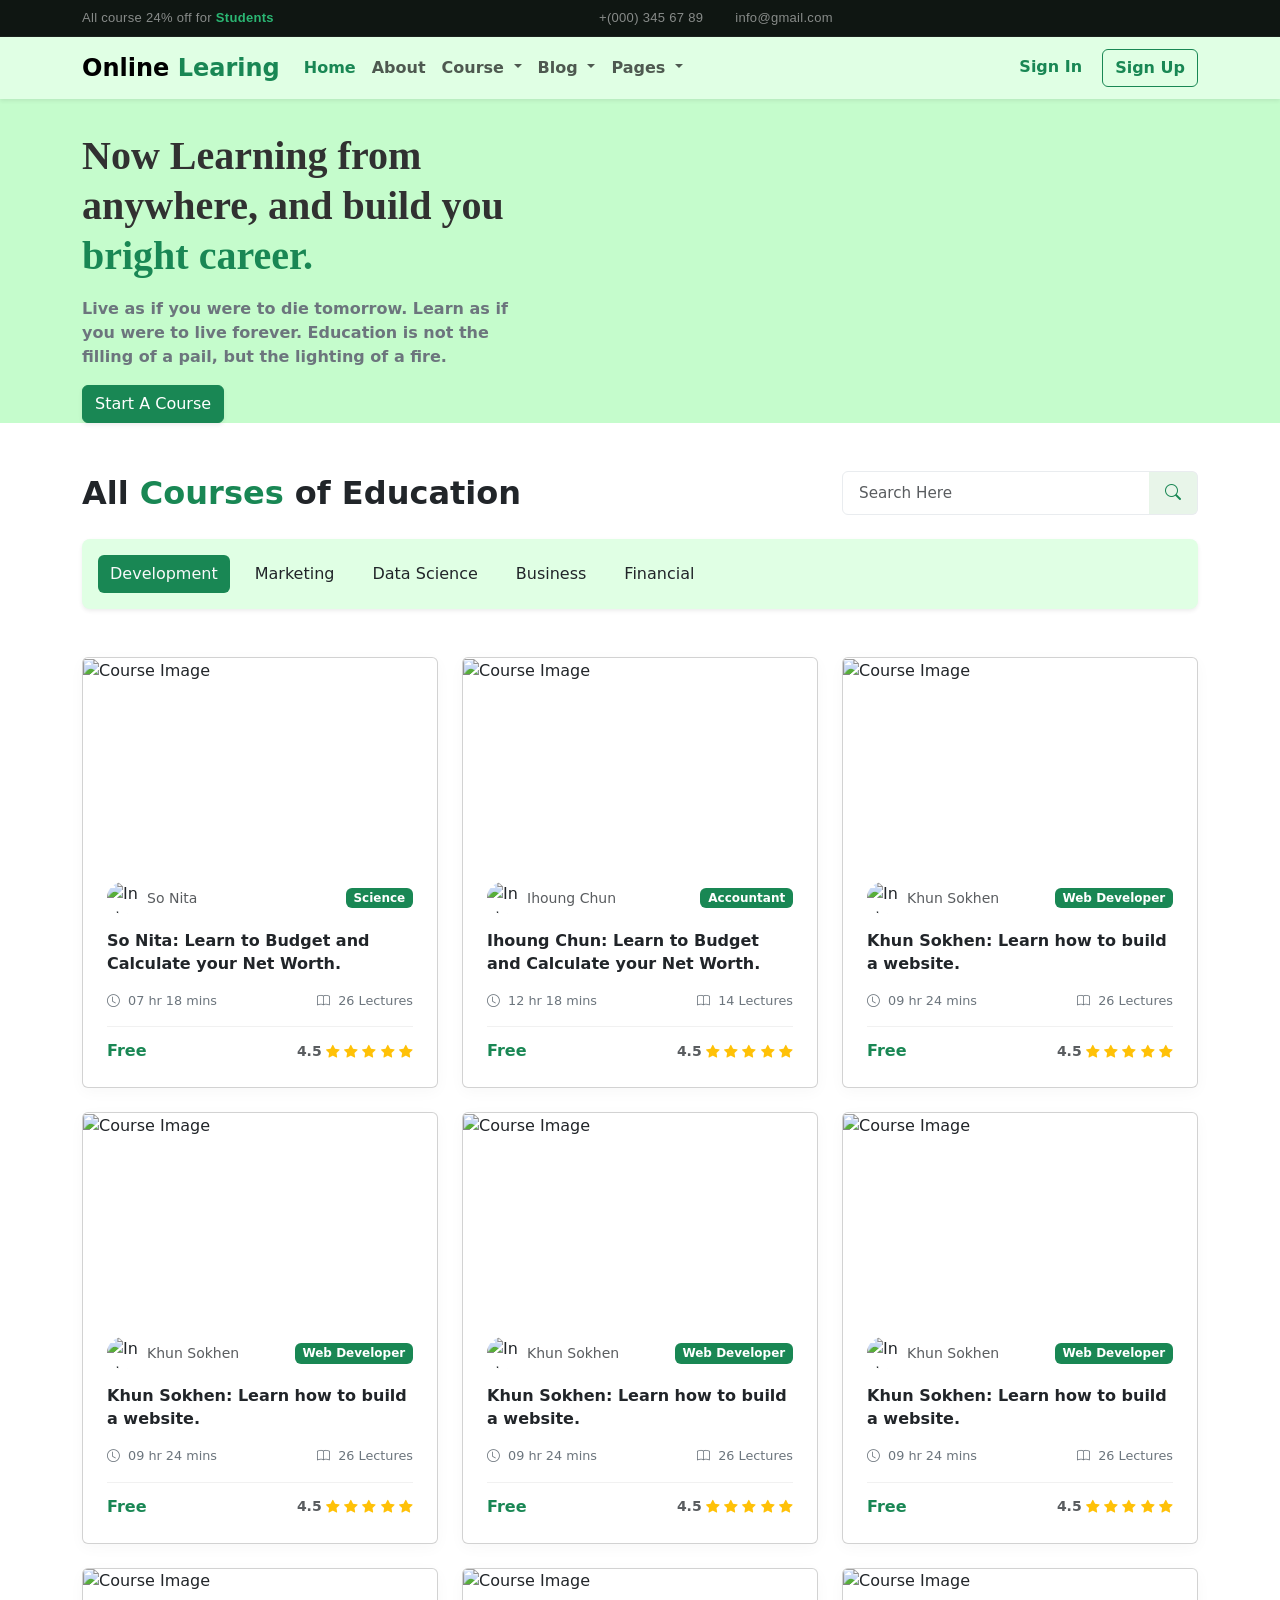
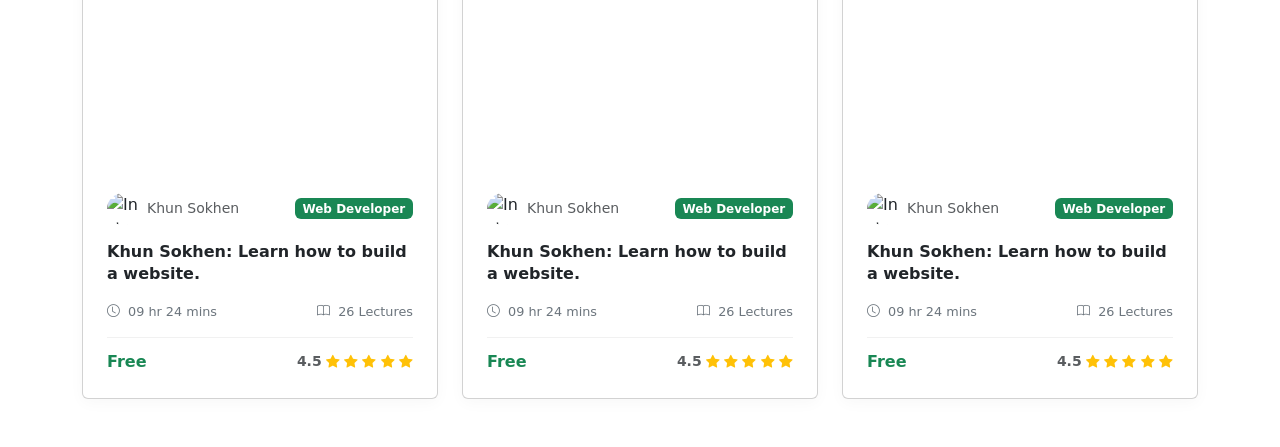
==== index.html @ b57fc587 "a work" ====
<!DOCTYPE html>
<html lang="en">

<head>
    <meta charset="UTF-8">
    <meta name="viewport" content="width=device-width, initial-scale=1.0">
    <title>Document</title>
    <link rel="stylesheet" href="./Style/index.css">
    <link rel="stylesheet" href="./bootstrap-5.3.8-dist/css/bootstrap.min.css">
    <link rel="stylesheet" href="https://cdnjs.cloudflare.com/ajax/libs/font-awesome/7.0.1/css/all.min.css"
        integrity="sha512-2SwdPD6INVrV/lHTZbO2nodKhrnDdJK9/kg2XD1r9uGqPo1cUbujc+IYdlYdEErWNu69gVcYgdxlmVmzTWnetw=="
        crossorigin="anonymous" referrerpolicy="no-referrer" />
    <link href="https://cdn.jsdelivr.net/npm/bootstrap-icons@1.11.1/font/bootstrap-icons.css" rel="stylesheet">
</head>

<body>

    <div class="container-fluid p-0" style="background-color: rgb(197, 252, 204);">

        <!-- Top bar -->

        <div class="container-fluid top-bar">
            <div class="container py-2 d-flex justify-content-between align-items-center">
                <div class="top-bar-left">
                    <p class="m-0 text-white-50 small">
                        All course 24% off for <span class="text-success fw-semibold">Students</span>
                    </p>
                </div>

                <div class="top-bar-center d-flex gap-4">
                    <div class="contact-item d-flex align-items-center gap-2 text-white-50 small">
                        <i class="fa-solid fa-phone text-success"></i>
                        <span>+(000) 345 67 89</span>
                    </div>
                    <div class="contact-item d-flex align-items-center gap-2 text-white-50 small">
                        <i class="fa-solid fa-envelope text-success"></i>
                        <span>info@gmail.com</span>
                    </div>
                </div>
                <div class="top-bar-right d-flex gap-3 text-white-50">
                    <a href="#" class="text-reset dread-none"><i class="fa-brands fa-facebook-f small"></i></a>
                    <a href="#" class="text-reset dread-none"><i class="fa-brands fa-twitter small"></i></a>
                    <a href="#" class="text-reset dread-none"><i class="fa-brands fa-skype small"></i></a>
                    <a href="#" class="text-reset dread-none"><i class="fa-brands fa-instagram small"></i></a>
                </div>
            </div>
        </div>

        <!-- nav bar -->

        <nav class="navbar navbar-expand-lg shadow-sm mb-2" style="background-color: rgb(224, 255, 228);">
            <div class="container">
                <a class="navbar-brand fw-semibold fs-4" href="#">Online <span
                        class="text-success fw-semibold">Learing</span></a>
                <div class="collapse navbar-collapse" id="navbarScroll">
                    <ul class="navbar-nav me-auto my-2 my-lg-0 navbar-nav-scroll" style="--bs-scroll-height: 100px;">
                        <li class="nav-item">
                            <a class="nav-link active text-success fw-semibold" aria-current="page" href="./index.html">Home</a>
                        </li>
                        <li class="nav-item">
                            <a class="nav-link fw-semibold" href="./Page/about.html">About</a>
                        </li>
                        <li class="nav-item dropdown">
                            <a class="nav-link dropdown-toggle fw-semibold" href="#" role="button"
                                data-bs-toggle="dropdown" aria-expanded="false">
                                Course
                            </a>
                            <ul class="dropdown-menu">
                                <li><a class="dropdown-item fw-semibold" href="./Page/course.html">HTML</a></li>
                                <li><a class="dropdown-item fw-semibold" href="./Page/course.html">CSS</a></li>
                                <li><a class="dropdown-item fw-semibold" href="./Page/course.html">JS</a></li>
                            </ul>
                        </li>
                        <li class="nav-item dropdown">
                            <a class="nav-link dropdown-toggle fw-semibold" href="#" role="button"
                                data-bs-toggle="dropdown" aria-expanded="false">
                                Blog
                            </a>
                            <ul class="dropdown-menu">
                                <li><a class="dropdown-item fw-semibold" href="./Page/blog.html">Social Sharing</a></li>
                                <li><a class="dropdown-item fw-semibold" href="./Page/blog.html">Related Posts</a></li>
                            </ul>
                        </li>
                        <li class="nav-item dropdown">
                            <a class="nav-link dropdown-toggle fw-semibold" href="#" role="button"
                                data-bs-toggle="dropdown" aria-expanded="false">
                                Pages
                            </a>
                            <ul class="dropdown-menu">
                                <li><a class="dropdown-item fw-semibold" href="./Page/page.html">Free Courses</a></li>
                                <li><a class="dropdown-item fw-semibold" href="./Page/page.html">Top Courses</a></li>
                            </ul>
                        </li>
                    </ul>
                    <div class="d-flex gap-2">
                        <form href="./Page/sign-in.html">
                            <button class="btn btn-outline-success fw-semibold border-0" type="submit">Sign In</button>
                        </form >
                        <form href="./Page/sign-up.html">
                            <button class="btn btn-outline-success fw-semibold" type="submit">Sign Up</button>
                        </form>
                    </div>
                </div>
            </div>
        </nav>

        <!-- modal  -->

        <div class="container wrap-container-model">
            <div class="row">
                <div class="col-md-5 mt-2 fw-semibold">
                    <p class="title">Now Learning from anywhere, and build you <span class="text-success">bright
                            career.</span></p>
                    <div class="text text-secondary">
                        <p>Live as if you were to die tomorrow. Learn as if you were to live forever. Education is not
                            the filling of a pail, but the lighting of a fire.</p>
                    </div>
                    <button class="btn btn-success shadow-sm">Start A Course</button>
                </div>
                <div class="col-md-7">
                    <img class="img-fluid w-100 p-4"
                        src="https://edlinguist.com/wp-content/uploads/2021/01/learn--scaled.jpg" alt="">
                </div>
            </div>
        </div>
    </div>

    <!-- Search and category -->

    <div class="container my-5" >
        <div class="row align-items-center mb-4 gy-3">
            <div class="col-md-6 col-lg-8">
                <h2 class="section-title mb-0">All <span>Courses</span> of Education</h2>
            </div>
            <div class="col-md-6 col-lg-4">
                <div class="input-group search-container">
                    <input type="text" class="form-control" placeholder="Search Here" aria-label="Search Courses">
                    <button class="btn btn-search" type="button">
                        <i class="bi bi-search"></i>
                    </button>
                </div>
            </div>
        </div>

        <div class="d-flex flex-wrap category-tabs p-3 shadow-sm rounded-3" style="background-color: rgb(224, 255, 228);">
            <button class="btn btn-category active border-0 bg-success text-light" type="button">Development</button>
            <button class="btn btn-category" type="button">Marketing</button>
            <button class="btn btn-category" type="button">Data Science</button>
            <button class="btn btn-category" type="button">Business</button>
            <button class="btn btn-category" type="button">Financial</button>
        </div>
    </div>

    <!-- Card -->

    <div class="container my-5">
        <div class="row row-cols-1 row-cols-md-3 g-4">

            <div class="col">
                <div class="card h-100 course-card">
                    <div class="course-img-wrapper">
                        <img src="https://images.unsplash.com/photo-1522202176988-66273c2fd55f?q=80&w=600&auto=format&fit=crop"
                            alt="Course Image">
                    </div>

                    <div class="card-body d-flex flex-column p-4">
                        <div class="d-flex justify-content-between align-items-center mb-3">
                            <div class="d-flex align-items-center">
                                <img src="https://images.unsplash.com/photo-1534528741775-53994a69daeb?q=80&w=100&auto=format&fit=crop"
                                    class="instructor-img me-2" alt="Instructor">
                                <span class="small text-muted fw-medium">So Nita</span>
                            </div>
                            <span class="badge badge-category small bg-success">Science</span>
                        </div>

                        <h5 class="course-title mb-3">
                            So Nita: Learn to Budget and Calculate your Net Worth.
                        </h5>

                        <div class="d-flex justify-content-between course-meta mb-3">
                            <span><i class="bi bi-clock me-1"></i> 07 hr 18 mins</span>
                            <span><i class="bi bi-book me-1"></i> 26 Lectures</span>
                        </div>

                        <div class="d-flex justify-content-between align-items-center course-footer mt-auto">
                            <span class="text-price">Free</span>
                            <div class="d-flex align-items-center">
                                <span class="me-1 small fw-bold text-muted">4.5</span>
                                <div class="rating-stars">
                                    <i class="bi bi-star-fill"></i>
                                    <i class="bi bi-star-fill"></i>
                                    <i class="bi bi-star-fill"></i>
                                    <i class="bi bi-star-fill"></i>
                                    <i class="bi bi-star-fill"></i>
                                </div>
                            </div>
                        </div>
                    </div>
                </div>
            </div>

            <div class="col">
                <div class="card h-100 course-card">
                    <div class="course-img-wrapper">
                        <img src="https://blog.cuw.edu/wp-content/uploads/accounting-e1697033681666.jpg"
                            alt="Course Image">
                    </div>

                    <div class="card-body d-flex flex-column p-4">
                        <div class="d-flex justify-content-between align-items-center mb-3">
                            <div class="d-flex align-items-center">
                                <img src="https://plus.unsplash.com/premium_photo-1689568126014-06fea9d5d341?fm=jpg&q=60&w=3000&auto=format&fit=crop&ixlib=rb-4.1.0&ixid=M3wxMjA3fDB8MHxzZWFyY2h8MXx8cHJvZmlsZXxlbnwwfHwwfHx8MA%3D%3D"
                                    class="instructor-img me-2" alt="Instructor">
                                <span class="small text-muted fw-medium">Ihoung Chun</span>
                            </div>
                            <span class="badge badge-category small bg-success">Accountant</span>
                        </div>

                        <h5 class="course-title mb-3">
                            Ihoung Chun: Learn to Budget and Calculate your Net Worth.
                        </h5>

                        <div class="d-flex justify-content-between course-meta mb-3">
                            <span><i class="bi bi-clock me-1"></i> 12 hr 18 mins</span>
                            <span><i class="bi bi-book me-1"></i> 14 Lectures</span>
                        </div>

                        <div class="d-flex justify-content-between align-items-center course-footer mt-auto">
                            <span class="text-price">Free</span>
                            <div class="d-flex align-items-center">
                                <span class="me-1 small fw-bold text-muted">4.5</span>
                                <div class="rating-stars">
                                    <i class="bi bi-star-fill"></i>
                                    <i class="bi bi-star-fill"></i>
                                    <i class="bi bi-star-fill"></i>
                                    <i class="bi bi-star-fill"></i>
                                    <i class="bi bi-star-fill"></i>
                                </div>
                            </div>
                        </div>
                    </div>
                </div>
            </div>

            <div class="col">
                <div class="card h-100 course-card">
                    <div class="course-img-wrapper">
                        <img src="https://thumbor.forbes.com/thumbor/fit-in/900x510/https://www.forbes.com/advisor/wp-content/uploads/2025/01/How-To-Build-A-Website-For-Free-e1737009948877.png"
                            alt="Course Image">
                    </div>

                    <div class="card-body d-flex flex-column p-4">
                        <div class="d-flex justify-content-between align-items-center mb-3">
                            <div class="d-flex align-items-center">
                                <img src="https://images.unsplash.com/photo-1535713875002-d1d0cf377fde?fm=jpg&q=60&w=3000&auto=format&fit=crop&ixlib=rb-4.1.0&ixid=M3wxMjA3fDB8MHxzZWFyY2h8Mnx8bWFsZSUyMHByb2ZpbGV8ZW58MHx8MHx8fDA%3D"
                                    class="instructor-img me-2" alt="Instructor">
                                <span class="small text-muted fw-medium">Khun Sokhen</span>
                            </div>
                            <span class="badge badge-category small bg-success">Web Developer</span>
                        </div>

                        <h5 class="course-title mb-3">
                            Khun Sokhen: Learn how to build a website.
                        </h5>

                        <div class="d-flex justify-content-between course-meta mb-3">
                            <span><i class="bi bi-clock me-1"></i> 09 hr 24 mins</span>
                            <span><i class="bi bi-book me-1"></i> 26 Lectures</span>
                        </div>

                        <div class="d-flex justify-content-between align-items-center course-footer mt-auto">
                            <span class="text-price">Free</span>
                            <div class="d-flex align-items-center">
                                <span class="me-1 small fw-bold text-muted">4.5</span>
                                <div class="rating-stars">
                                    <i class="bi bi-star-fill"></i>
                                    <i class="bi bi-star-fill"></i>
                                    <i class="bi bi-star-fill"></i>
                                    <i class="bi bi-star-fill"></i>
                                    <i class="bi bi-star-fill"></i>
                                </div>
                            </div>
                        </div>
                    </div>
                </div>
            </div>
            <div class="col">
                <div class="card h-100 course-card">
                    <div class="course-img-wrapper">
                        <img src="https://thumbor.forbes.com/thumbor/fit-in/900x510/https://www.forbes.com/advisor/wp-content/uploads/2025/01/How-To-Build-A-Website-For-Free-e1737009948877.png"
                            alt="Course Image">
                    </div>

                    <div class="card-body d-flex flex-column p-4">
                        <div class="d-flex justify-content-between align-items-center mb-3">
                            <div class="d-flex align-items-center">
                                <img src="https://images.unsplash.com/photo-1535713875002-d1d0cf377fde?fm=jpg&q=60&w=3000&auto=format&fit=crop&ixlib=rb-4.1.0&ixid=M3wxMjA3fDB8MHxzZWFyY2h8Mnx8bWFsZSUyMHByb2ZpbGV8ZW58MHx8MHx8fDA%3D"
                                    class="instructor-img me-2" alt="Instructor">
                                <span class="small text-muted fw-medium">Khun Sokhen</span>
                            </div>
                            <span class="badge badge-category small bg-success">Web Developer</span>
                        </div>

                        <h5 class="course-title mb-3">
                            Khun Sokhen: Learn how to build a website.
                        </h5>

                        <div class="d-flex justify-content-between course-meta mb-3">
                            <span><i class="bi bi-clock me-1"></i> 09 hr 24 mins</span>
                            <span><i class="bi bi-book me-1"></i> 26 Lectures</span>
                        </div>

                        <div class="d-flex justify-content-between align-items-center course-footer mt-auto">
                            <span class="text-price">Free</span>
                            <div class="d-flex align-items-center">
                                <span class="me-1 small fw-bold text-muted">4.5</span>
                                <div class="rating-stars">
                                    <i class="bi bi-star-fill"></i>
                                    <i class="bi bi-star-fill"></i>
                                    <i class="bi bi-star-fill"></i>
                                    <i class="bi bi-star-fill"></i>
                                    <i class="bi bi-star-fill"></i>
                                </div>
                            </div>
                        </div>
                    </div>
                </div>
            </div>
            <div class="col">
                <div class="card h-100 course-card">
                    <div class="course-img-wrapper">
                        <img src="https://thumbor.forbes.com/thumbor/fit-in/900x510/https://www.forbes.com/advisor/wp-content/uploads/2025/01/How-To-Build-A-Website-For-Free-e1737009948877.png"
                            alt="Course Image">
                    </div>

                    <div class="card-body d-flex flex-column p-4">
                        <div class="d-flex justify-content-between align-items-center mb-3">
                            <div class="d-flex align-items-center">
                                <img src="https://images.unsplash.com/photo-1535713875002-d1d0cf377fde?fm=jpg&q=60&w=3000&auto=format&fit=crop&ixlib=rb-4.1.0&ixid=M3wxMjA3fDB8MHxzZWFyY2h8Mnx8bWFsZSUyMHByb2ZpbGV8ZW58MHx8MHx8fDA%3D"
                                    class="instructor-img me-2" alt="Instructor">
                                <span class="small text-muted fw-medium">Khun Sokhen</span>
                            </div>
                            <span class="badge badge-category small bg-success">Web Developer</span>
                        </div>

                        <h5 class="course-title mb-3">
                            Khun Sokhen: Learn how to build a website.
                        </h5>

                        <div class="d-flex justify-content-between course-meta mb-3">
                            <span><i class="bi bi-clock me-1"></i> 09 hr 24 mins</span>
                            <span><i class="bi bi-book me-1"></i> 26 Lectures</span>
                        </div>

                        <div class="d-flex justify-content-between align-items-center course-footer mt-auto">
                            <span class="text-price">Free</span>
                            <div class="d-flex align-items-center">
                                <span class="me-1 small fw-bold text-muted">4.5</span>
                                <div class="rating-stars">
                                    <i class="bi bi-star-fill"></i>
                                    <i class="bi bi-star-fill"></i>
                                    <i class="bi bi-star-fill"></i>
                                    <i class="bi bi-star-fill"></i>
                                    <i class="bi bi-star-fill"></i>
                                </div>
                            </div>
                        </div>
                    </div>
                </div>
            </div>
            <div class="col">
                <div class="card h-100 course-card">
                    <div class="course-img-wrapper">
                        <img src="https://thumbor.forbes.com/thumbor/fit-in/900x510/https://www.forbes.com/advisor/wp-content/uploads/2025/01/How-To-Build-A-Website-For-Free-e1737009948877.png"
                            alt="Course Image">
                    </div>

                    <div class="card-body d-flex flex-column p-4">
                        <div class="d-flex justify-content-between align-items-center mb-3">
                            <div class="d-flex align-items-center">
                                <img src="https://images.unsplash.com/photo-1535713875002-d1d0cf377fde?fm=jpg&q=60&w=3000&auto=format&fit=crop&ixlib=rb-4.1.0&ixid=M3wxMjA3fDB8MHxzZWFyY2h8Mnx8bWFsZSUyMHByb2ZpbGV8ZW58MHx8MHx8fDA%3D"
                                    class="instructor-img me-2" alt="Instructor">
                                <span class="small text-muted fw-medium">Khun Sokhen</span>
                            </div>
                            <span class="badge badge-category small bg-success">Web Developer</span>
                        </div>

                        <h5 class="course-title mb-3">
                            Khun Sokhen: Learn how to build a website.
                        </h5>

                        <div class="d-flex justify-content-between course-meta mb-3">
                            <span><i class="bi bi-clock me-1"></i> 09 hr 24 mins</span>
                            <span><i class="bi bi-book me-1"></i> 26 Lectures</span>
                        </div>

                        <div class="d-flex justify-content-between align-items-center course-footer mt-auto">
                            <span class="text-price">Free</span>
                            <div class="d-flex align-items-center">
                                <span class="me-1 small fw-bold text-muted">4.5</span>
                                <div class="rating-stars">
                                    <i class="bi bi-star-fill"></i>
                                    <i class="bi bi-star-fill"></i>
                                    <i class="bi bi-star-fill"></i>
                                    <i class="bi bi-star-fill"></i>
                                    <i class="bi bi-star-fill"></i>
                                </div>
                            </div>
                        </div>
                    </div>
                </div>
            </div>
            <div class="col">
                <div class="card h-100 course-card">
                    <div class="course-img-wrapper">
                        <img src="https://thumbor.forbes.com/thumbor/fit-in/900x510/https://www.forbes.com/advisor/wp-content/uploads/2025/01/How-To-Build-A-Website-For-Free-e1737009948877.png"
                            alt="Course Image">
                    </div>

                    <div class="card-body d-flex flex-column p-4">
                        <div class="d-flex justify-content-between align-items-center mb-3">
                            <div class="d-flex align-items-center">
                                <img src="https://images.unsplash.com/photo-1535713875002-d1d0cf377fde?fm=jpg&q=60&w=3000&auto=format&fit=crop&ixlib=rb-4.1.0&ixid=M3wxMjA3fDB8MHxzZWFyY2h8Mnx8bWFsZSUyMHByb2ZpbGV8ZW58MHx8MHx8fDA%3D"
                                    class="instructor-img me-2" alt="Instructor">
                                <span class="small text-muted fw-medium">Khun Sokhen</span>
                            </div>
                            <span class="badge badge-category small bg-success">Web Developer</span>
                        </div>

                        <h5 class="course-title mb-3">
                            Khun Sokhen: Learn how to build a website.
                        </h5>

                        <div class="d-flex justify-content-between course-meta mb-3">
                            <span><i class="bi bi-clock me-1"></i> 09 hr 24 mins</span>
                            <span><i class="bi bi-book me-1"></i> 26 Lectures</span>
                        </div>

                        <div class="d-flex justify-content-between align-items-center course-footer mt-auto">
                            <span class="text-price">Free</span>
                            <div class="d-flex align-items-center">
                                <span class="me-1 small fw-bold text-muted">4.5</span>
                                <div class="rating-stars">
                                    <i class="bi bi-star-fill"></i>
                                    <i class="bi bi-star-fill"></i>
                                    <i class="bi bi-star-fill"></i>
                                    <i class="bi bi-star-fill"></i>
                                    <i class="bi bi-star-fill"></i>
                                </div>
                            </div>
                        </div>
                    </div>
                </div>
            </div>
            <div class="col">
                <div class="card h-100 course-card">
                    <div class="course-img-wrapper">
                        <img src="https://thumbor.forbes.com/thumbor/fit-in/900x510/https://www.forbes.com/advisor/wp-content/uploads/2025/01/How-To-Build-A-Website-For-Free-e1737009948877.png"
                            alt="Course Image">
                    </div>

                    <div class="card-body d-flex flex-column p-4">
                        <div class="d-flex justify-content-between align-items-center mb-3">
                            <div class="d-flex align-items-center">
                                <img src="https://images.unsplash.com/photo-1535713875002-d1d0cf377fde?fm=jpg&q=60&w=3000&auto=format&fit=crop&ixlib=rb-4.1.0&ixid=M3wxMjA3fDB8MHxzZWFyY2h8Mnx8bWFsZSUyMHByb2ZpbGV8ZW58MHx8MHx8fDA%3D"
                                    class="instructor-img me-2" alt="Instructor">
                                <span class="small text-muted fw-medium">Khun Sokhen</span>
                            </div>
                            <span class="badge badge-category small bg-success">Web Developer</span>
                        </div>

                        <h5 class="course-title mb-3">
                            Khun Sokhen: Learn how to build a website.
                        </h5>

                        <div class="d-flex justify-content-between course-meta mb-3">
                            <span><i class="bi bi-clock me-1"></i> 09 hr 24 mins</span>
                            <span><i class="bi bi-book me-1"></i> 26 Lectures</span>
                        </div>

                        <div class="d-flex justify-content-between align-items-center course-footer mt-auto">
                            <span class="text-price">Free</span>
                            <div class="d-flex align-items-center">
                                <span class="me-1 small fw-bold text-muted">4.5</span>
                                <div class="rating-stars">
                                    <i class="bi bi-star-fill"></i>
                                    <i class="bi bi-star-fill"></i>
                                    <i class="bi bi-star-fill"></i>
                                    <i class="bi bi-star-fill"></i>
                                    <i class="bi bi-star-fill"></i>
                                </div>
                            </div>
                        </div>
                    </div>
                </div>
            </div>
            <div class="col">
                <div class="card h-100 course-card">
                    <div class="course-img-wrapper">
                        <img src="https://thumbor.forbes.com/thumbor/fit-in/900x510/https://www.forbes.com/advisor/wp-content/uploads/2025/01/How-To-Build-A-Website-For-Free-e1737009948877.png"
                            alt="Course Image">
                    </div>

                    <div class="card-body d-flex flex-column p-4">
                        <div class="d-flex justify-content-between align-items-center mb-3">
                            <div class="d-flex align-items-center">
                                <img src="https://images.unsplash.com/photo-1535713875002-d1d0cf377fde?fm=jpg&q=60&w=3000&auto=format&fit=crop&ixlib=rb-4.1.0&ixid=M3wxMjA3fDB8MHxzZWFyY2h8Mnx8bWFsZSUyMHByb2ZpbGV8ZW58MHx8MHx8fDA%3D"
                                    class="instructor-img me-2" alt="Instructor">
                                <span class="small text-muted fw-medium">Khun Sokhen</span>
                            </div>
                            <span class="badge badge-category small bg-success">Web Developer</span>
                        </div>

                        <h5 class="course-title mb-3">
                            Khun Sokhen: Learn how to build a website.
                        </h5>

                        <div class="d-flex justify-content-between course-meta mb-3">
                            <span><i class="bi bi-clock me-1"></i> 09 hr 24 mins</span>
                            <span><i class="bi bi-book me-1"></i> 26 Lectures</span>
                        </div>

                        <div class="d-flex justify-content-between align-items-center course-footer mt-auto">
                            <span class="text-price">Free</span>
                            <div class="d-flex align-items-center">
                                <span class="me-1 small fw-bold text-muted">4.5</span>
                                <div class="rating-stars">
                                    <i class="bi bi-star-fill"></i>
                                    <i class="bi bi-star-fill"></i>
                                    <i class="bi bi-star-fill"></i>
                                    <i class="bi bi-star-fill"></i>
                                    <i class="bi bi-star-fill"></i>
                                </div>
                            </div>
                        </div>
                    </div>
                </div>
            </div>

        </div>
    </div>

    <!-- card here -->

</body>
<script src="./bootstrap-5.3.8-dist/js/bootstrap.bundle.min.js"></script>

</html>
---- Style/index.css ----
body {
    width: 100%;
    height: auto;
    background-color: blue;
}

.top-bar {
    background-color: #0f1612;
    font-family: sans-serif;
    border-bottom: 1px solid rgba(255, 255, 255, 0.05);
}

.top-bar p,
.top-bar span {
    font-size: 13px;
    letter-spacing: 0.3px;
}

.top-bar .text-success {
    color: #2bb673 !important;
}

.top-bar-right a {
    transition: color 0.2s ease-in-out;
}

.top-bar-right a:hover {
    color: #2bb673 !important;
}

.wrap-container-model .title {
    font-size: 40px;
    font-family: 'Poppins';
    margin-top: 16px;
    line-height: 50px;
    color: rgb(49, 49, 49);
}

/* card */

.course-card {
    border: none;
    border-radius: 12px;
    overflow: hidden;
    box-shadow: 0 4px 15px rgba(0, 0, 0, 0.03);
    background: #ffffff;
    transition: transform 0.2s ease;
}

.course-card:hover {
    transform: translateY(-5px);
}

.course-img-wrapper {
    position: relative;
    height: 200px;
    overflow: hidden;
}

.course-img-wrapper img {
    width: 100%;
    height: 100%;
    object-fit: cover;
}

.instructor-img {
    width: 32px;
    height: 32px;
    border-radius: 50%;
    object-fit: cover;
}

.badge-category {
    color: #198754;
    font-weight: 500;
    padding: 6px 12px;
    border-radius: 4px;
}

.course-title {
    font-size: 1rem;
    font-weight: 600;
    line-height: 1.4;
    color: #212529;
    min-height: 45px;
}

.course-meta {
    font-size: 0.8rem;
    color: #6c757d;
}

.course-footer {
    border-top: 1px solid #f1f1f1;
    padding-top: 12px;
}

.text-price {
    color: #198754;
    font-weight: 700;
}

.rating-stars {
    color: #ffc107;
    font-size: 0.85rem;
}

/* search and category */

.section-title {
    font-weight: 700;
    color: #212529;
}

.section-title span {
    color: #198754;
}

.search-container .form-control {
    border: 1px solid #e9ecef;
    border-radius: 6px 0 0 6px;
    padding: 10px 16px;
    font-size: 0.95rem;
    color: #6c757d;
}

.search-container .form-control:focus {
    box-shadow: none;
    border-color: #198754;
}

.search-container .btn-search {
    background-color: #e8f5e9;
    border: 1px solid #e9ecef;
    border-left: none;
    color: #198754;
    border-radius: 0 6px 6px 0;
    padding: 0 16px;
}

.search-container .btn-search:hover {
    background-color: #d4edda;
}

.category-tabs {
    gap: 12px;
}

.btn-category {
    background: #ffffff;
    color: #495057;
    border: 1px solid #e9ecef;
    border-radius: 6px;
    padding: 8px 20px;
    font-size: 0.9rem;
    font-weight: 500;
    transition: all 0.2s ease;
}

.btn-category:hover {
    background-color: #f1f3f5;
    color: #212529;
}
.btn-category:active {
    background-color: #219921;
    color: #ffffff;
}

.btn-category.active {
    background-color: #198754;
    color: #ffffff;
    border-color: #198754;
}
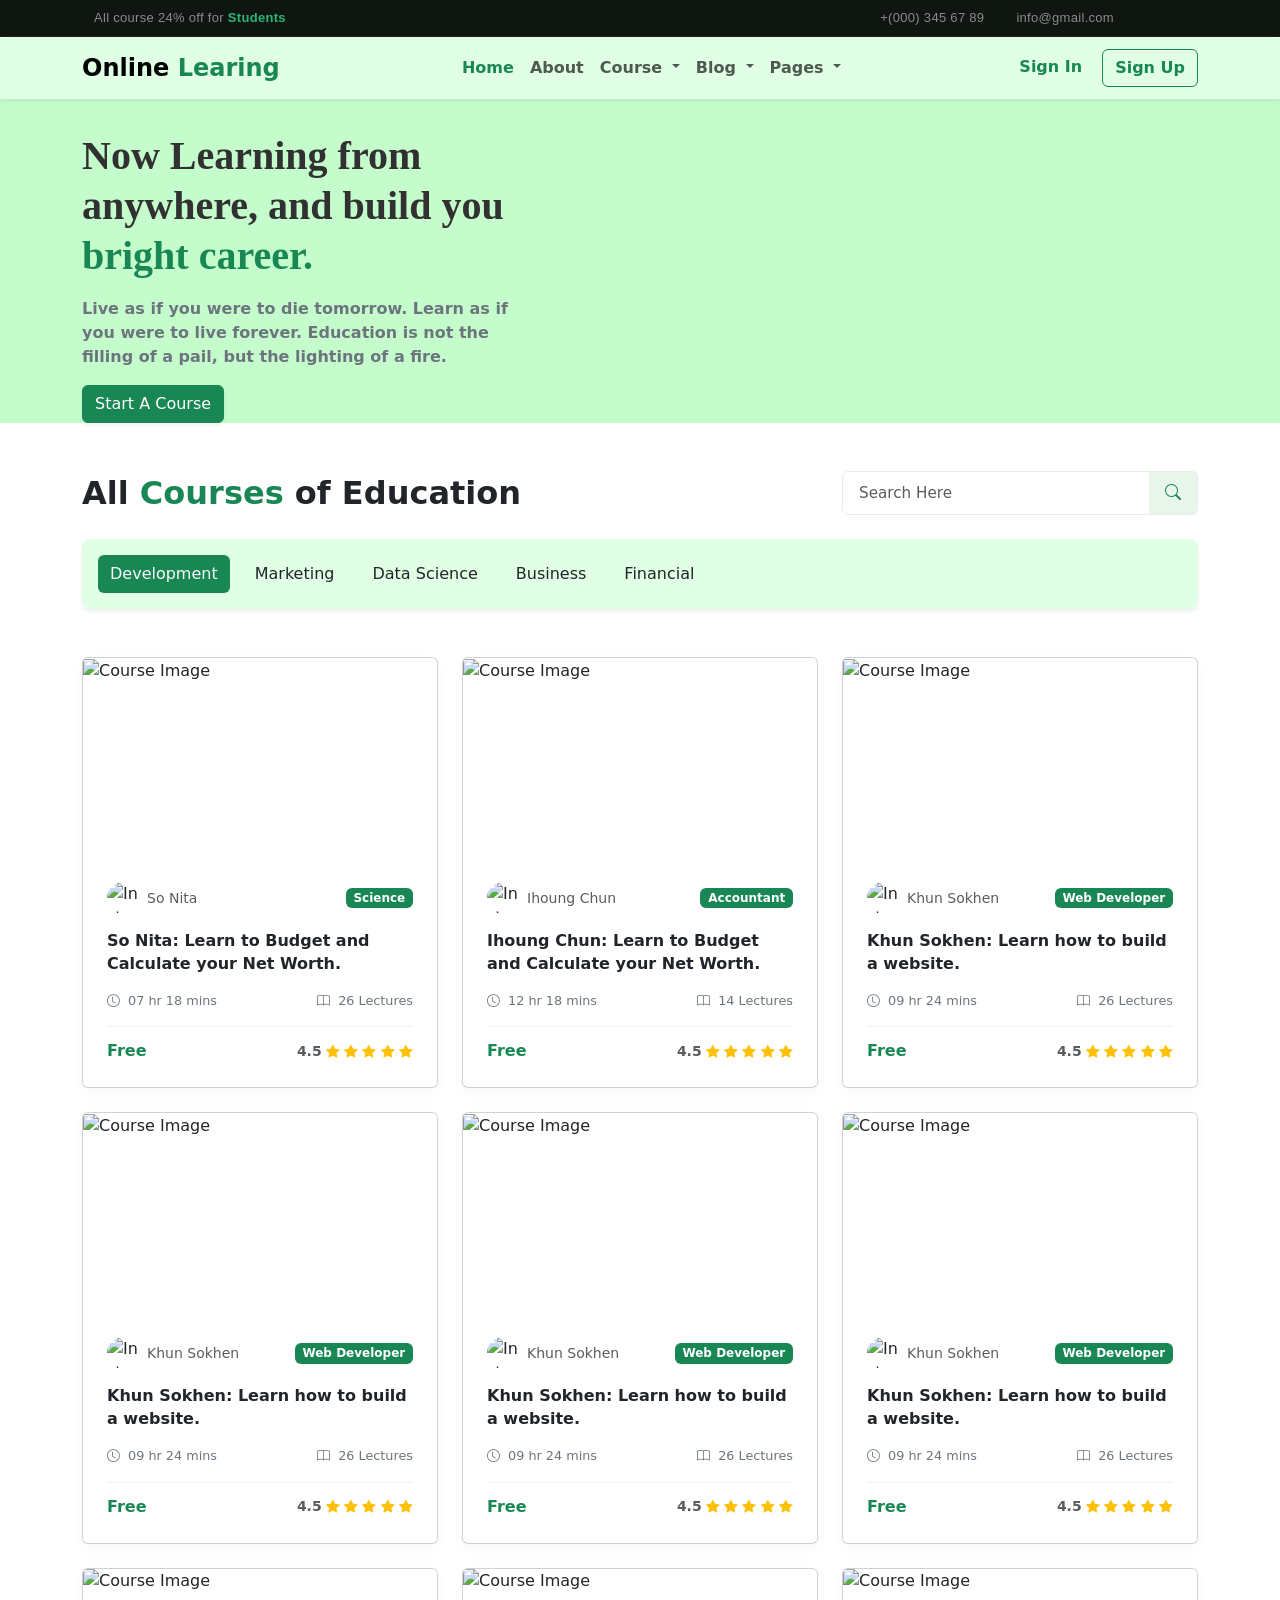
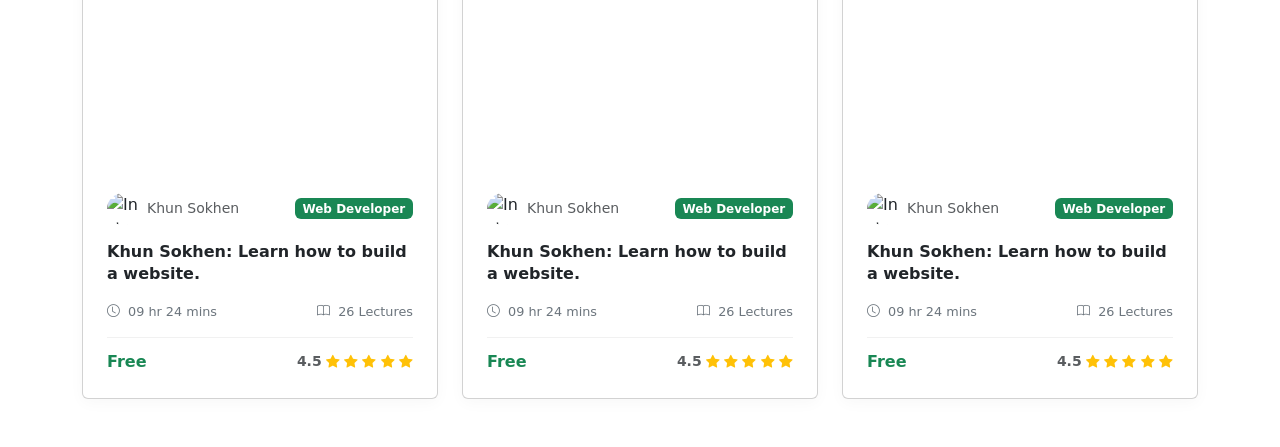
==== commit 09e4335c: "update top bar nav bar" ====
--- a/index.html
+++ b/index.html
@@ -21,13 +21,14 @@
 
         <div class="container-fluid top-bar">
             <div class="container py-2 d-flex justify-content-between align-items-center">
-                <div class="top-bar-left">
+                <div class="container top-bar-left">
                     <p class="m-0 text-white-50 small">
                         All course 24% off for <span class="text-success fw-semibold">Students</span>
                     </p>
                 </div>
 
-                <div class="top-bar-center d-flex gap-4">
+                <div class="container d-lg-flex gap-4 justify-content-end">
+                    <div class="top-bar-center d-flex gap-4">
                     <div class="contact-item d-flex align-items-center gap-2 text-white-50 small">
                         <i class="fa-solid fa-phone text-success"></i>
                         <span>+(000) 345 67 89</span>
@@ -43,6 +44,7 @@
                     <a href="#" class="text-reset dread-none"><i class="fa-brands fa-skype small"></i></a>
                     <a href="#" class="text-reset dread-none"><i class="fa-brands fa-instagram small"></i></a>
                 </div>
+                </div>
             </div>
         </div>
 
@@ -52,8 +54,8 @@
             <div class="container">
                 <a class="navbar-brand fw-semibold fs-4" href="#">Online <span
                         class="text-success fw-semibold">Learing</span></a>
-                <div class="collapse navbar-collapse" id="navbarScroll">
-                    <ul class="navbar-nav me-auto my-2 my-lg-0 navbar-nav-scroll" style="--bs-scroll-height: 100px;">
+                <div class="collapse navbar-collapse d-lg-flex justify-content-lg-between w-100" id="navbarScroll">
+                    <ul class="navbar-nav mx-auto my-2 my-lg-0 navbar-nav-scroll" style="--bs-scroll-height: 100px;">
                         <li class="nav-item">
                             <a class="nav-link active text-success fw-semibold" aria-current="page" href="./index.html">Home</a>
                         </li>
@@ -93,10 +95,10 @@
                         </li>
                     </ul>
                     <div class="d-flex gap-2">
-                        <form href="./Page/sign-in.html">
+                        <form action="./Page/sign-in.html">
                             <button class="btn btn-outline-success fw-semibold border-0" type="submit">Sign In</button>
                         </form >
-                        <form href="./Page/sign-up.html">
+                        <form action="./Page/sign-up.html">
                             <button class="btn btn-outline-success fw-semibold" type="submit">Sign Up</button>
                         </form>
                     </div>
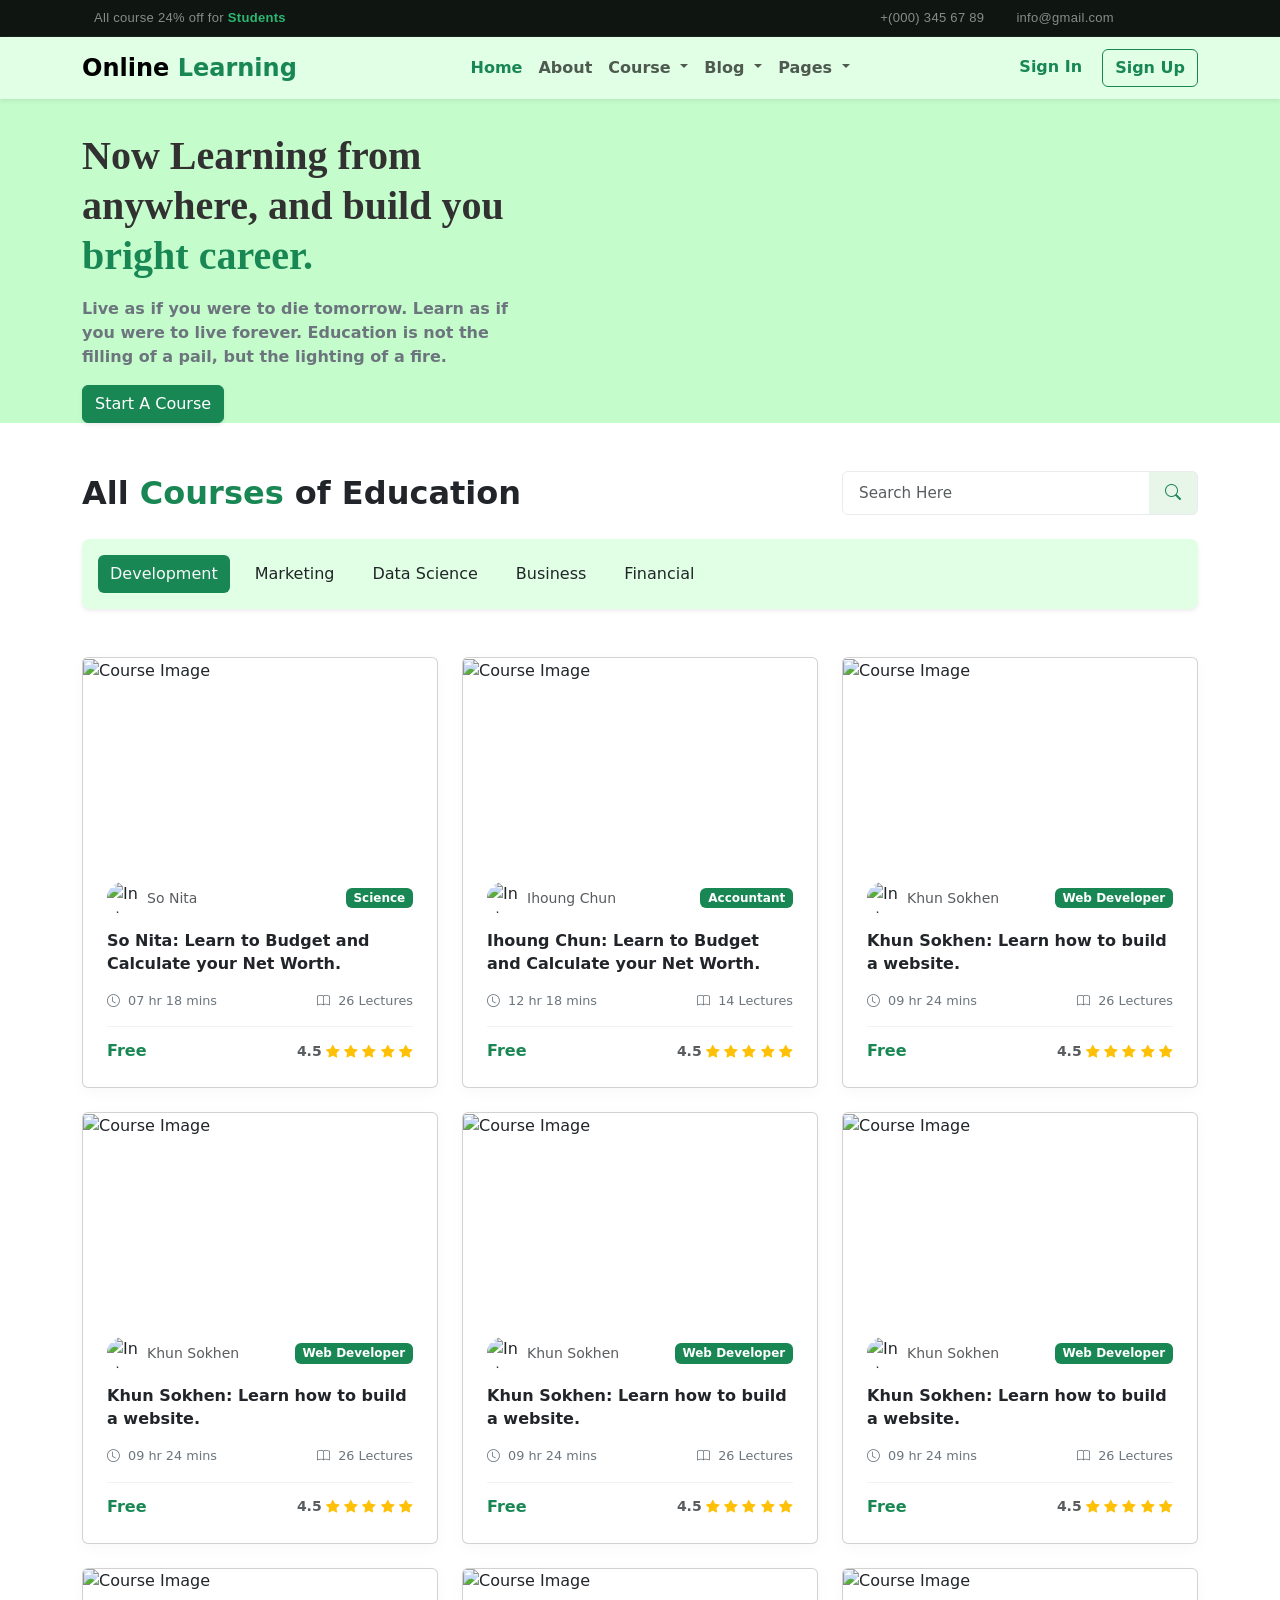
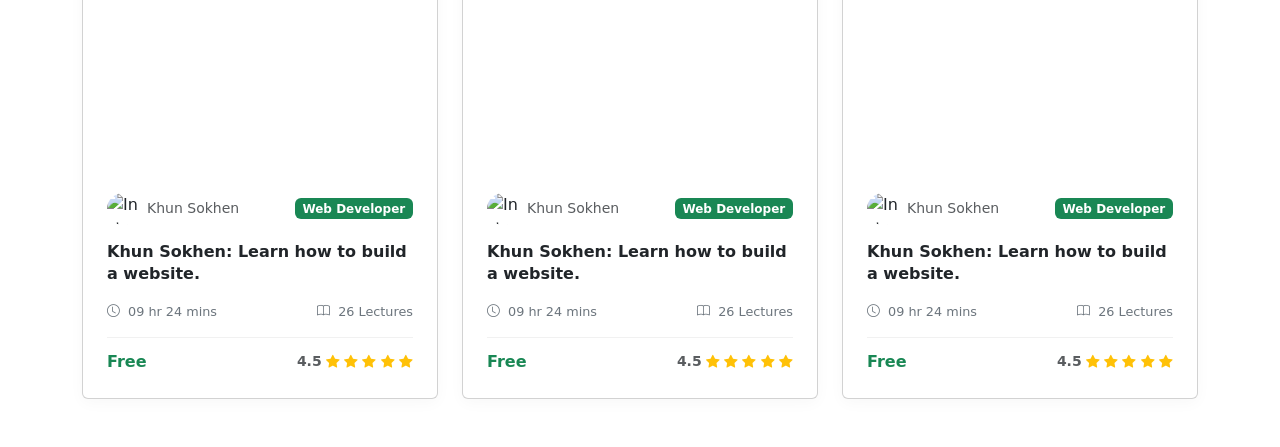
==== commit 14910b40: "update responsive" ====
--- a/index.html
+++ b/index.html
@@ -19,8 +19,8 @@
 
         <!-- Top bar -->
 
-        <div class="container-fluid top-bar">
-            <div class="container py-2 d-flex justify-content-between align-items-center">
+        <div class="container-fluid top-bar d-none d-lg-block">
+            <div class="container py-2 d-md-flex justify-content-between align-items-center">
                 <div class="container top-bar-left">
                     <p class="m-0 text-white-50 small">
                         All course 24% off for <span class="text-success fw-semibold">Students</span>
@@ -29,21 +29,21 @@
 
                 <div class="container d-lg-flex gap-4 justify-content-end">
                     <div class="top-bar-center d-flex gap-4">
-                    <div class="contact-item d-flex align-items-center gap-2 text-white-50 small">
-                        <i class="fa-solid fa-phone text-success"></i>
-                        <span>+(000) 345 67 89</span>
-                    </div>
-                    <div class="contact-item d-flex align-items-center gap-2 text-white-50 small">
-                        <i class="fa-solid fa-envelope text-success"></i>
-                        <span>info@gmail.com</span>
-                    </div>
-                </div>
-                <div class="top-bar-right d-flex gap-3 text-white-50">
-                    <a href="#" class="text-reset dread-none"><i class="fa-brands fa-facebook-f small"></i></a>
-                    <a href="#" class="text-reset dread-none"><i class="fa-brands fa-twitter small"></i></a>
-                    <a href="#" class="text-reset dread-none"><i class="fa-brands fa-skype small"></i></a>
-                    <a href="#" class="text-reset dread-none"><i class="fa-brands fa-instagram small"></i></a>
-                </div>
+                        <div class="contact-item d-flex align-items-center gap-2 text-white-50 small">
+                            <i class="fa-solid fa-phone text-success"></i>
+                            <span>+(000) 345 67 89</span>
+                        </div>
+                        <div class="contact-item d-flex align-items-center gap-2 text-white-50 small">
+                            <i class="fa-solid fa-envelope text-success"></i>
+                            <span>info@gmail.com</span>
+                        </div>
+                    </div>
+                    <div class="top-bar-right d-flex gap-3 text-white-50">
+                        <a href="#" class="text-reset dread-none"><i class="fa-brands fa-facebook-f small"></i></a>
+                        <a href="#" class="text-reset dread-none"><i class="fa-brands fa-twitter small"></i></a>
+                        <a href="#" class="text-reset dread-none"><i class="fa-brands fa-skype small"></i></a>
+                        <a href="#" class="text-reset dread-none"><i class="fa-brands fa-instagram small"></i></a>
+                    </div>
                 </div>
             </div>
         </div>
@@ -53,11 +53,16 @@
         <nav class="navbar navbar-expand-lg shadow-sm mb-2" style="background-color: rgb(224, 255, 228);">
             <div class="container">
                 <a class="navbar-brand fw-semibold fs-4" href="#">Online <span
-                        class="text-success fw-semibold">Learing</span></a>
+                        class="text-success fw-semibold">Learning</span></a>
+                <button class="navbar-toggler" type="button" data-bs-toggle="collapse" data-bs-target="#navbarScroll"
+                    aria-controls="navbarScroll" aria-expanded="false" aria-label="Toggle navigation">
+                    <span class="navbar-toggler-icon"></span>
+                </button>
                 <div class="collapse navbar-collapse d-lg-flex justify-content-lg-between w-100" id="navbarScroll">
                     <ul class="navbar-nav mx-auto my-2 my-lg-0 navbar-nav-scroll" style="--bs-scroll-height: 100px;">
                         <li class="nav-item">
-                            <a class="nav-link active text-success fw-semibold" aria-current="page" href="./index.html">Home</a>
+                            <a class="nav-link active text-success fw-semibold" aria-current="page"
+                                href="./index.html">Home</a>
                         </li>
                         <li class="nav-item">
                             <a class="nav-link fw-semibold" href="./Page/about.html">About</a>
@@ -97,7 +102,7 @@
                     <div class="d-flex gap-2">
                         <form action="./Page/sign-in.html">
                             <button class="btn btn-outline-success fw-semibold border-0" type="submit">Sign In</button>
-                        </form >
+                        </form>
                         <form action="./Page/sign-up.html">
                             <button class="btn btn-outline-success fw-semibold" type="submit">Sign Up</button>
                         </form>
@@ -111,16 +116,16 @@
         <div class="container wrap-container-model">
             <div class="row">
                 <div class="col-md-5 mt-2 fw-semibold">
-                    <p class="title">Now Learning from anywhere, and build you <span class="text-success">bright
+                    <p class="title fs-md-3">Now Learning from anywhere, and build you <span class="text-success">bright
                             career.</span></p>
                     <div class="text text-secondary">
-                        <p>Live as if you were to die tomorrow. Learn as if you were to live forever. Education is not
+                        <p class="text-modal fs-md-4">Live as if you were to die tomorrow. Learn as if you were to live forever. Education is not
                             the filling of a pail, but the lighting of a fire.</p>
                     </div>
                     <button class="btn btn-success shadow-sm">Start A Course</button>
                 </div>
                 <div class="col-md-7">
-                    <img class="img-fluid w-100 p-4"
+                    <img class="img-fluid w-100 p-lg-4 my-3"
                         src="https://edlinguist.com/wp-content/uploads/2021/01/learn--scaled.jpg" alt="">
                 </div>
             </div>
@@ -129,7 +134,7 @@
 
     <!-- Search and category -->
 
-    <div class="container my-5" >
+    <div class="container my-5">
         <div class="row align-items-center mb-4 gy-3">
             <div class="col-md-6 col-lg-8">
                 <h2 class="section-title mb-0">All <span>Courses</span> of Education</h2>
@@ -144,7 +149,8 @@
             </div>
         </div>
 
-        <div class="d-flex flex-wrap category-tabs p-3 shadow-sm rounded-3" style="background-color: rgb(224, 255, 228);">
+        <div class="d-flex flex-wrap category-tabs p-3 shadow-sm rounded-3"
+            style="background-color: rgb(224, 255, 228);">
             <button class="btn btn-category active border-0 bg-success text-light" type="button">Development</button>
             <button class="btn btn-category" type="button">Marketing</button>
             <button class="btn btn-category" type="button">Data Science</button>
--- a/Style/index.css
+++ b/Style/index.css
@@ -170,4 +170,12 @@
     background-color: #198754;
     color: #ffffff;
     border-color: #198754;
+}
+
+/* Responsive */
+
+@media (max-width: 991.98px) { 
+    .fs-md-4 { font-size: 0.7rem !important; }
+    .fs-md-3 { font-size: calc(1.3rem + 0.6vw) !important; line-height: 30px !important;}
+    
 }
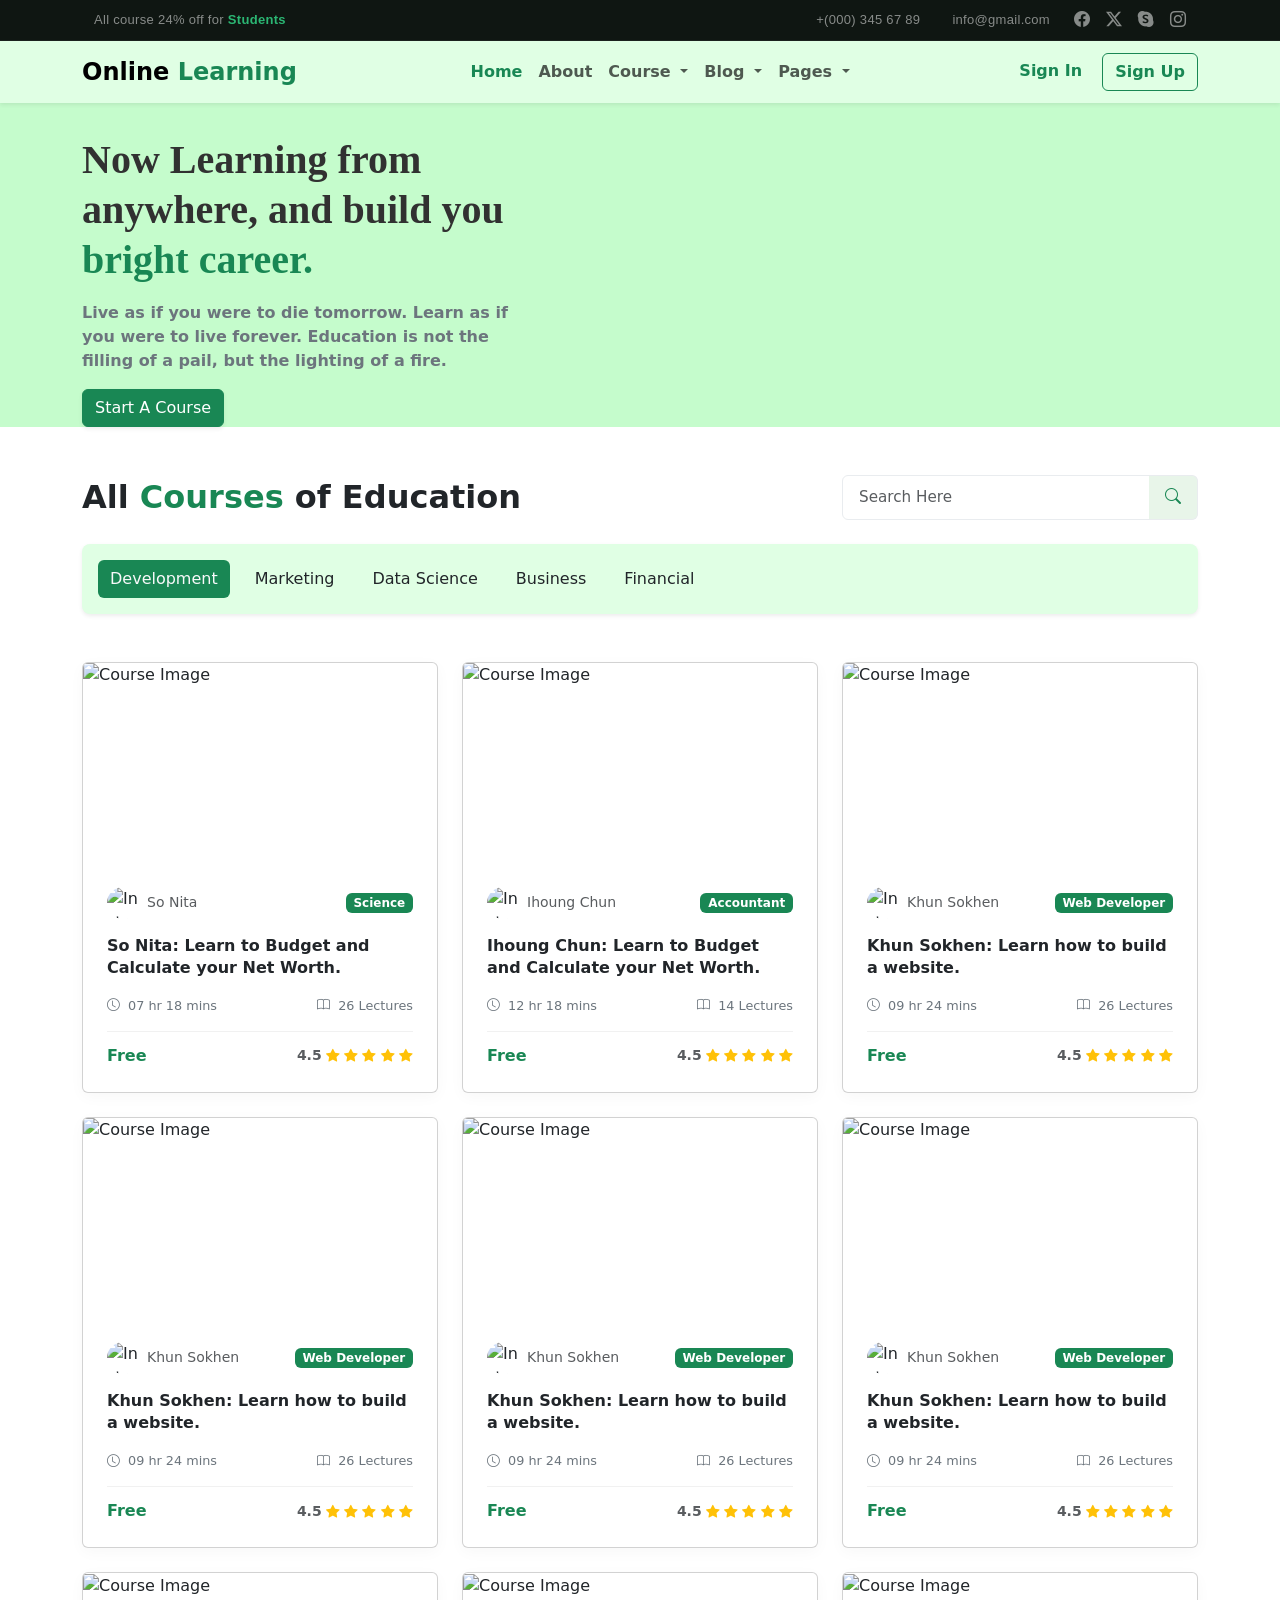
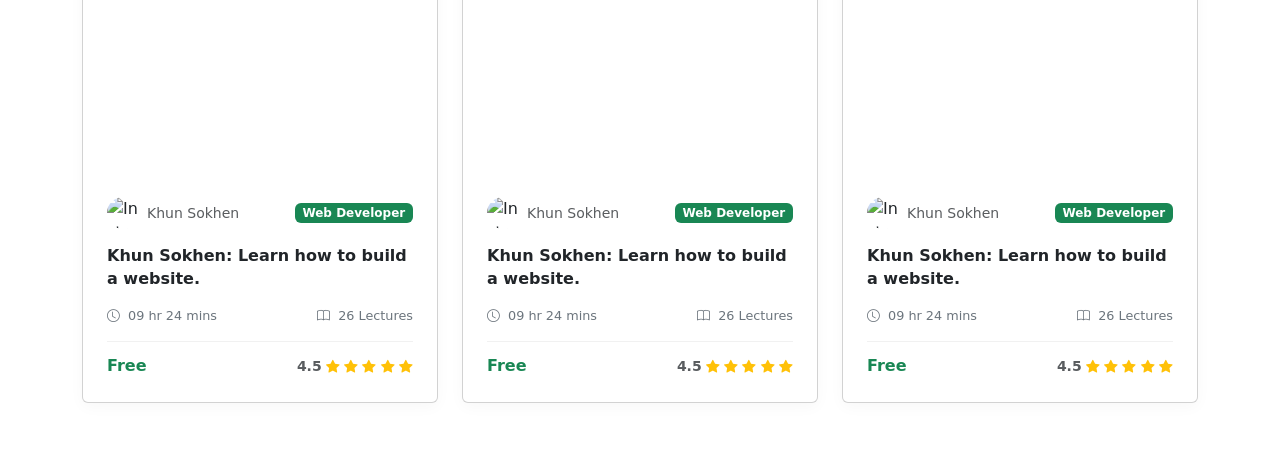
==== commit 40411c75: "Save changes before merging" ====
--- a/index.html
+++ b/index.html
@@ -39,10 +39,10 @@
                         </div>
                     </div>
                     <div class="top-bar-right d-flex gap-3 text-white-50">
-                        <a href="#" class="text-reset dread-none"><i class="fa-brands fa-facebook-f small"></i></a>
-                        <a href="#" class="text-reset dread-none"><i class="fa-brands fa-twitter small"></i></a>
-                        <a href="#" class="text-reset dread-none"><i class="fa-brands fa-skype small"></i></a>
-                        <a href="#" class="text-reset dread-none"><i class="fa-brands fa-instagram small"></i></a>
+                        <i class="bi bi-facebook"></i>
+                        <i class="bi bi-twitter-x"></i>
+                        <i class="bi bi-skype"></i>
+                        <i class="bi bi-instagram"></i>
                     </div>
                 </div>
             </div>
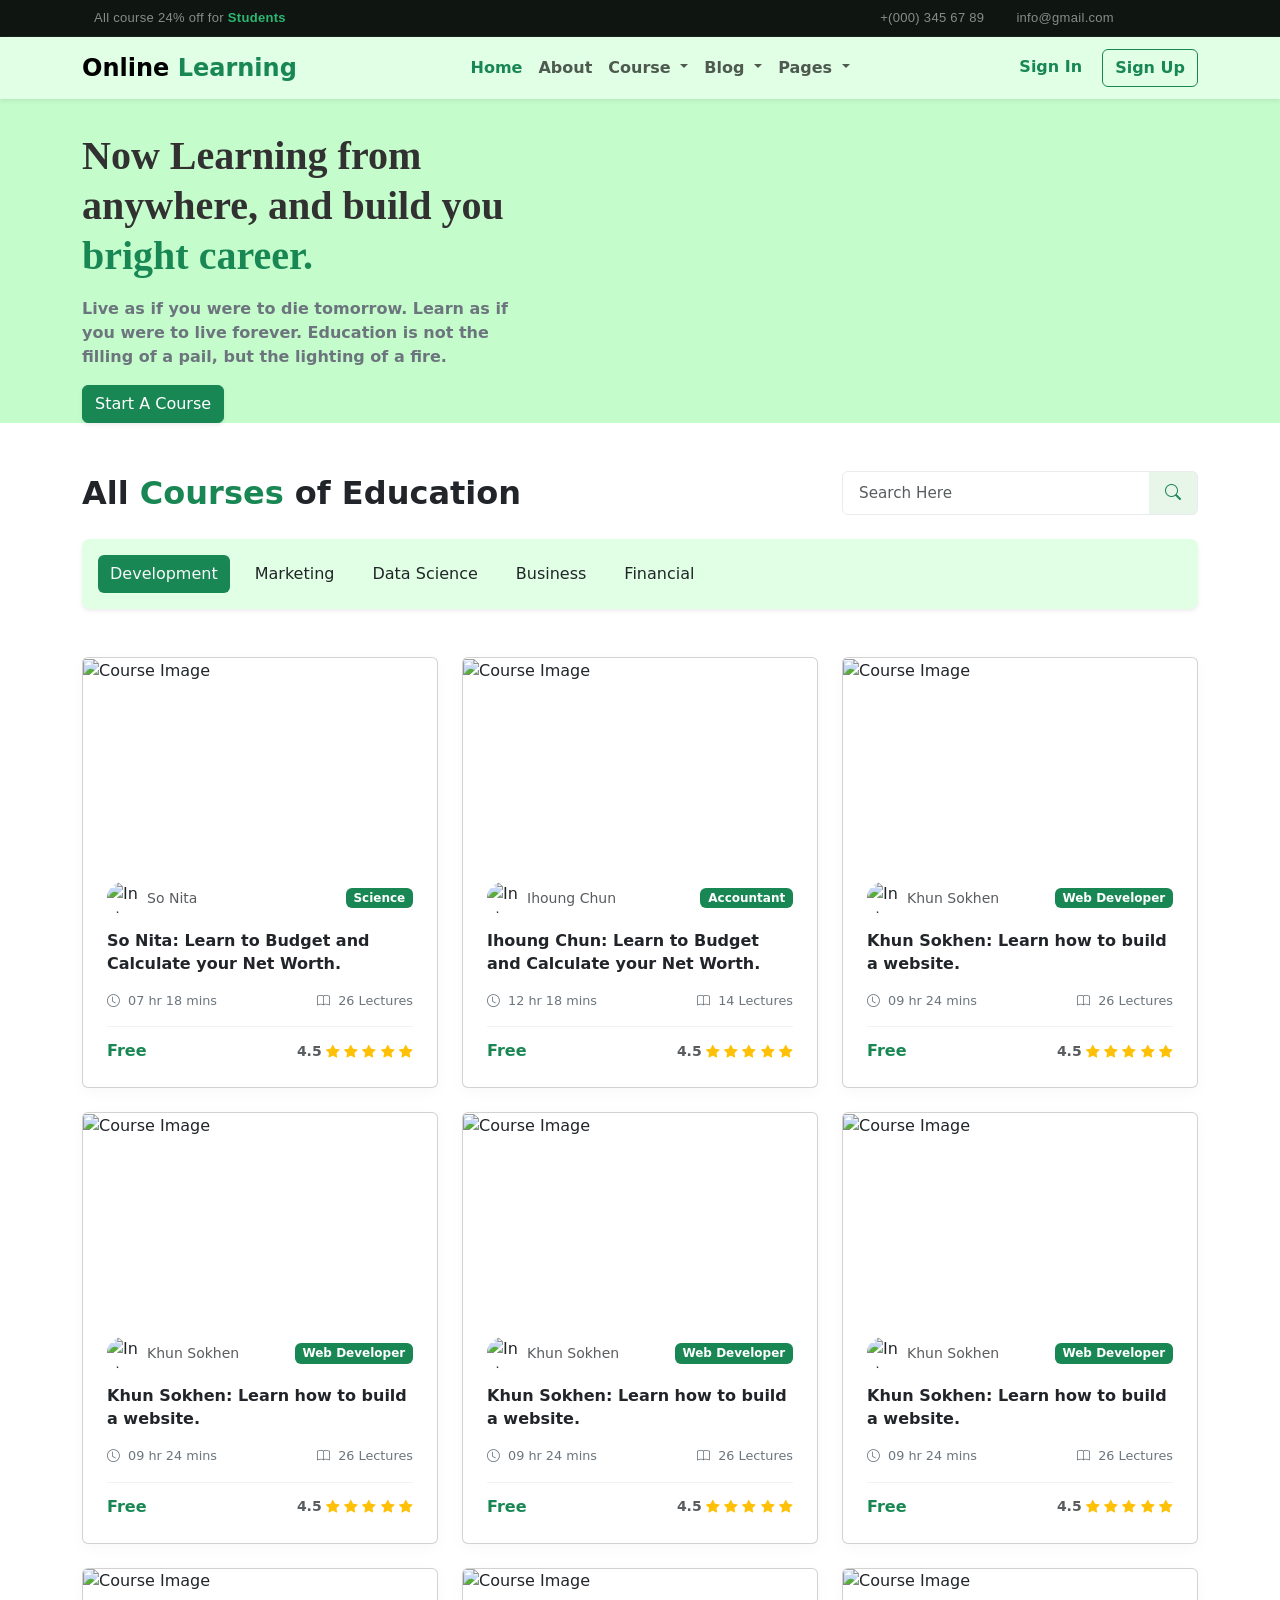
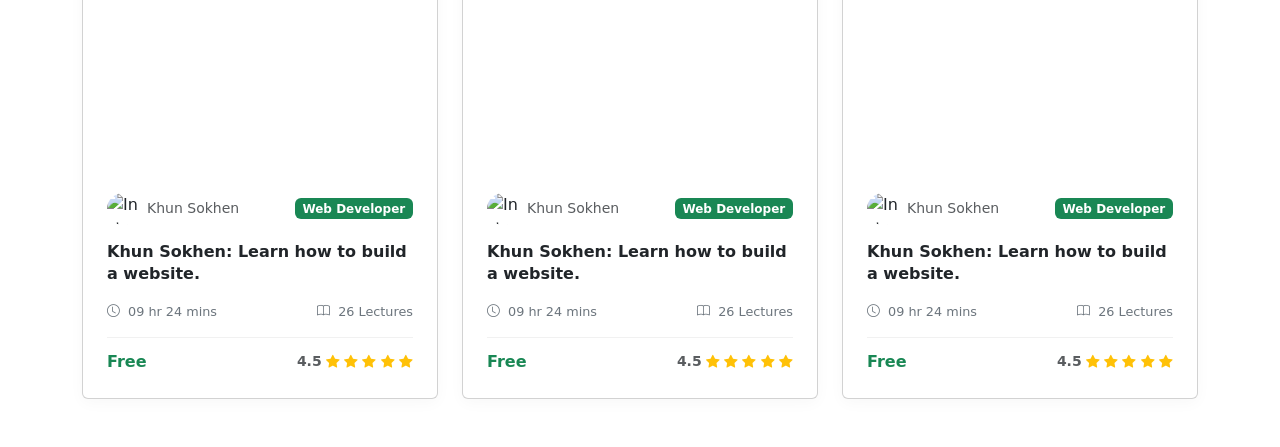
==== commit 3a0fd709: "update" ====
--- a/index.html
+++ b/index.html
@@ -39,10 +39,10 @@
                         </div>
                     </div>
                     <div class="top-bar-right d-flex gap-3 text-white-50">
-                        <i class="bi bi-facebook"></i>
-                        <i class="bi bi-twitter-x"></i>
-                        <i class="bi bi-skype"></i>
-                        <i class="bi bi-instagram"></i>
+                        <a href="#" class="text-reset dread-none"><i class="fa-brands fa-facebook-f small"></i></a>
+                        <a href="#" class="text-reset dread-none"><i class="fa-brands fa-twitter small"></i></a>
+                        <a href="#" class="text-reset dread-none"><i class="fa-brands fa-skype small"></i></a>
+                        <a href="#" class="text-reset dread-none"><i class="fa-brands fa-instagram small"></i></a>
                     </div>
                 </div>
             </div>
@@ -84,8 +84,8 @@
                                 Blog
                             </a>
                             <ul class="dropdown-menu">
-                                <li><a class="dropdown-item fw-semibold" href="./Page/blog.html">Social Sharing</a></li>
-                                <li><a class="dropdown-item fw-semibold" href="./Page/blog.html">Related Posts</a></li>
+                                <li><a class="dropdown-item fw-semibold" href="./Page/blogSs.html">Social Sharing</a></li>
+                                <li><a class="dropdown-item fw-semibold" href="./Page/blogRp.html">Related Posts</a></li>
                             </ul>
                         </li>
                         <li class="nav-item dropdown">
@@ -94,8 +94,8 @@
                                 Pages
                             </a>
                             <ul class="dropdown-menu">
-                                <li><a class="dropdown-item fw-semibold" href="./Page/page.html">Free Courses</a></li>
-                                <li><a class="dropdown-item fw-semibold" href="./Page/page.html">Top Courses</a></li>
+                                <li><a class="dropdown-item fw-semibold" href="./Page/pageFree.html">Free Courses</a></li>
+                                <li><a class="dropdown-item fw-semibold" href="./Page/pageTop.html">Top Courses</a></li>
                             </ul>
                         </li>
                     </ul>
